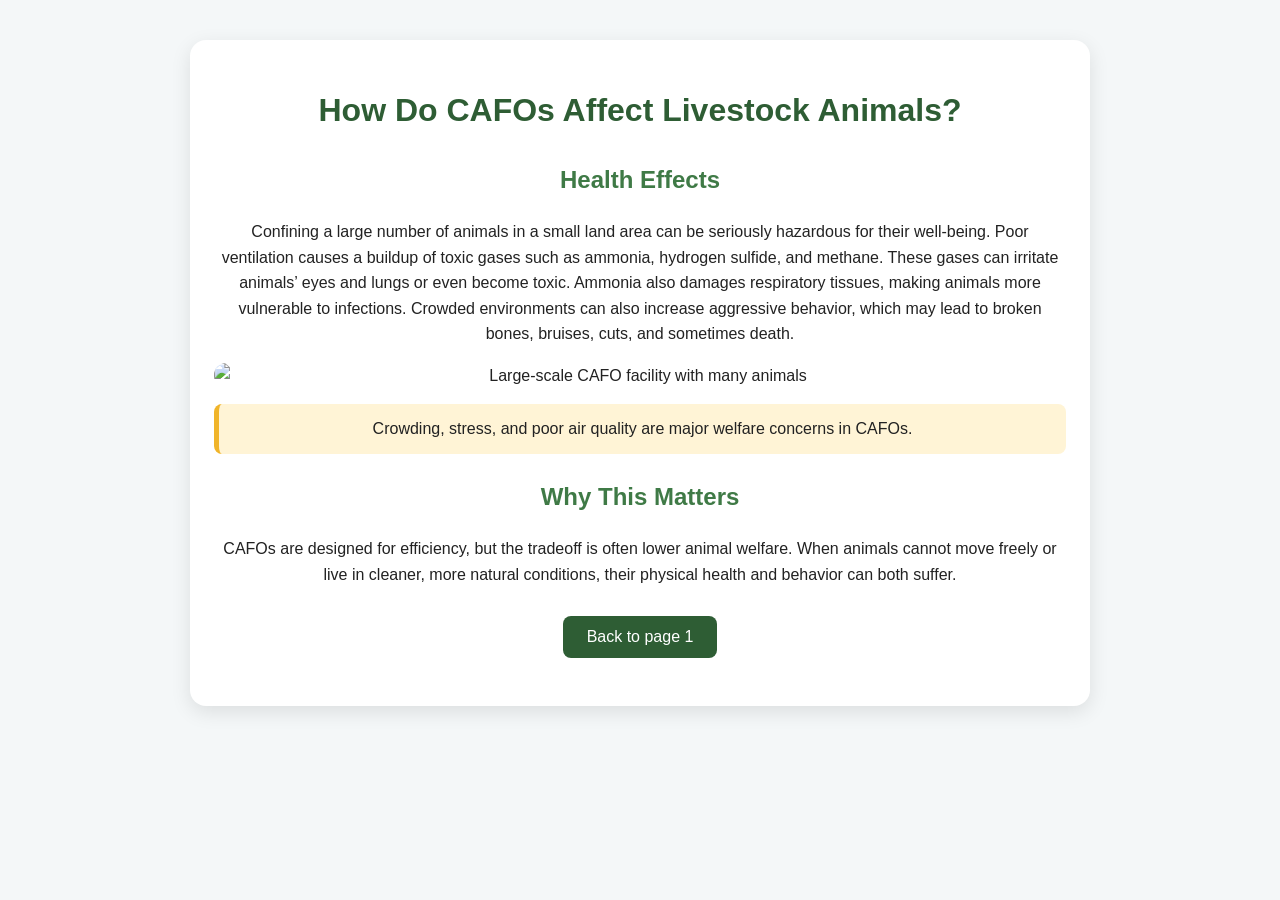
==== index.html @ bf1e8feb "Add files via upload" ====
<!DOCTYPE html>
<html lang="en">

  <head>
    <meta charset="UTF-8">
    <title>Untitled</title>
    <link rel="stylesheet" href="./style.css">

  </head>
    
  <body>
  <html lang="en">
<head>
  <meta charset="UTF-8" />
  <meta name="viewport" content="width=device-width, initial-scale=1.0" />
  <title>How Do CAFOs Affect Livestock Animals?</title>
  <link rel="stylesheet" href="style.css" />
</head>
<body>
  <div class="container">
    <header>
      <h1>How Do CAFOs Affect Livestock Animals?</h1>
<section>
      <h2>Health Effects</h2>
      <p>Confining a large number of animals in a small land area can be seriously hazardous for their well-being. Poor ventilation causes a buildup of toxic gases such as ammonia, hydrogen sulfide, and methane. These gases can irritate animals’ eyes and lungs or even become toxic. Ammonia also damages respiratory tissues, making animals more vulnerable to infections. Crowded environments can also increase aggressive behavior, which may lead to broken bones, bruises, cuts, and sometimes death.</p>
      <img src="https://www.ewg.org/sites/default/files/styles/wide_standard_xl/public/blog/CAFOBlog.jpg?h=2e181f1f&itok=ntE13rsD" alt="Large-scale CAFO facility with many animals">
      <div class="note">Crowding, stress, and poor air quality are major welfare concerns in CAFOs.</div>
    </section>

    <section>
      <h2>Why This Matters</h2>
      <p>CAFOs are designed for efficiency, but the tradeoff is often lower animal welfare. When animals cannot move freely or live in cleaner, more natural conditions, their physical health and behavior can both suffer.</p>
      </section>
      <button id="previousPageBtn">Back to page 1</button>

<script src="script.js"></script>
  </div>
</body>
</html>
    
  </body>
  
</html>
---- style.css ----
* {
  box-sizing: border-box;
}

body {
  margin: 0;
  font-family: Arial, sans-serif;
  background: #f4f7f8;
  color: #222;
  line-height: 1.6;
}

.container {
  max-width: 900px;
  margin: 40px auto;
  padding: 24px;
  background: white;
  border-radius: 16px;
  box-shadow: 0 6px 20px rgba(0, 0, 0, 0.1);
}

header {
  text-align: center;
  margin-bottom: 24px;
}

h1 {
  color: #2e5d34;
  font-size: 2rem;
  margin-bottom: 12px;
}

h2 {
  color: #3f7a46;
  margin-top: 24px;
}

p {
  font-size: 1rem;
  margin-bottom: 16px;
}

img {
  width: 100%;
  max-width: 100%;
  border-radius: 12px;
  margin: 16px 0;
  display: block;
}

.note {
  background: #fff4d6;
  border-left: 5px solid #f0b429;
  padding: 12px 16px;
  border-radius: 8px;
  margin-top: 12px;
}

button {
  display: block;
  margin: 28px auto 0;
  padding: 12px 24px;
  font-size: 1rem;
  background: #2e5d34;
  color: white;
  border: none;
  border-radius: 8px;
  cursor: pointer;
}

button:hover {
  background: #244a2a;
}
---- style.css ----
* {
  box-sizing: border-box;
}

body {
  margin: 0;
  font-family: Arial, sans-serif;
  background: #f4f7f8;
  color: #222;
  line-height: 1.6;
}

.container {
  max-width: 900px;
  margin: 40px auto;
  padding: 24px;
  background: white;
  border-radius: 16px;
  box-shadow: 0 6px 20px rgba(0, 0, 0, 0.1);
}

header {
  text-align: center;
  margin-bottom: 24px;
}

h1 {
  color: #2e5d34;
  font-size: 2rem;
  margin-bottom: 12px;
}

h2 {
  color: #3f7a46;
  margin-top: 24px;
}

p {
  font-size: 1rem;
  margin-bottom: 16px;
}

img {
  width: 100%;
  max-width: 100%;
  border-radius: 12px;
  margin: 16px 0;
  display: block;
}

.note {
  background: #fff4d6;
  border-left: 5px solid #f0b429;
  padding: 12px 16px;
  border-radius: 8px;
  margin-top: 12px;
}

button {
  display: block;
  margin: 28px auto 0;
  padding: 12px 24px;
  font-size: 1rem;
  background: #2e5d34;
  color: white;
  border: none;
  border-radius: 8px;
  cursor: pointer;
}

button:hover {
  background: #244a2a;
}
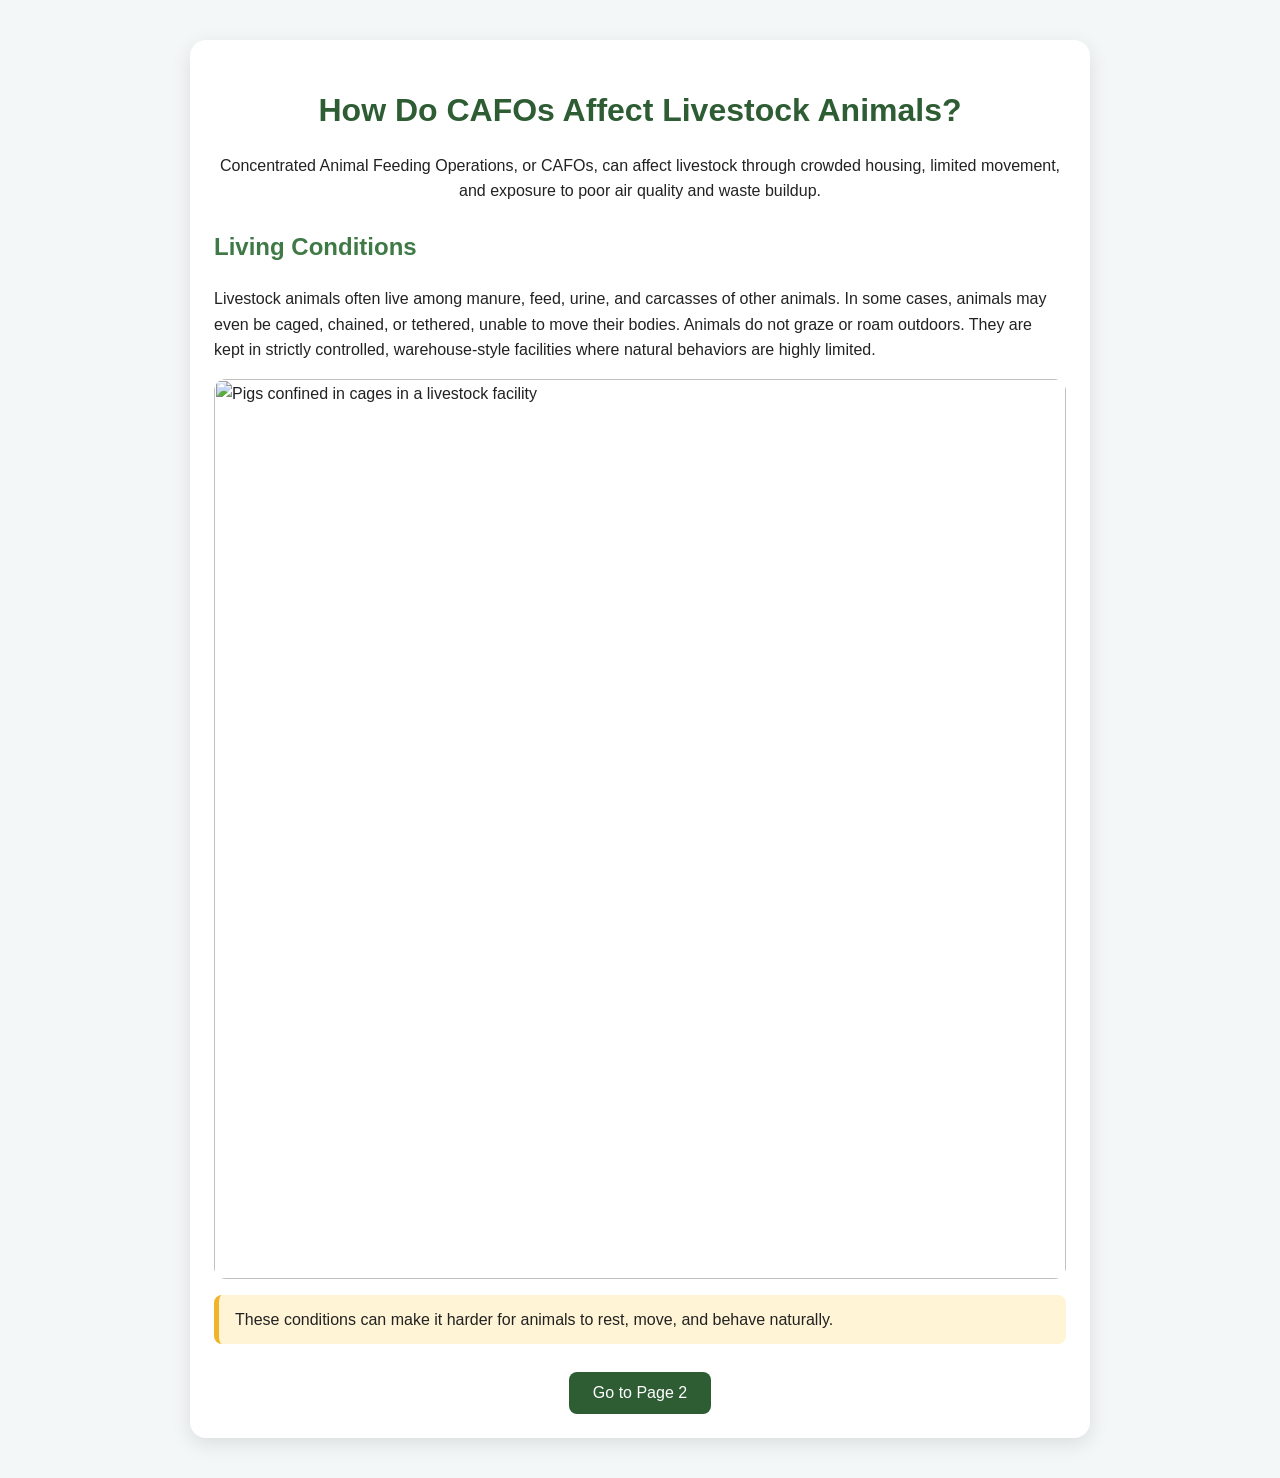
==== commit efc315fb: "Create index.html" ====
--- a/index.html
+++ b/index.html
@@ -1,15 +1,4 @@
-<!DOCTYPE html>
 <html lang="en">
-
-  <head>
-    <meta charset="UTF-8">
-    <title>Untitled</title>
-    <link rel="stylesheet" href="./style.css">
-
-  </head>
-    
-  <body>
-  <html lang="en">
 <head>
   <meta charset="UTF-8" />
   <meta name="viewport" content="width=device-width, initial-scale=1.0" />
@@ -20,24 +9,20 @@
   <div class="container">
     <header>
       <h1>How Do CAFOs Affect Livestock Animals?</h1>
-<section>
-      <h2>Health Effects</h2>
-      <p>Confining a large number of animals in a small land area can be seriously hazardous for their well-being. Poor ventilation causes a buildup of toxic gases such as ammonia, hydrogen sulfide, and methane. These gases can irritate animals’ eyes and lungs or even become toxic. Ammonia also damages respiratory tissues, making animals more vulnerable to infections. Crowded environments can also increase aggressive behavior, which may lead to broken bones, bruises, cuts, and sometimes death.</p>
-      <img src="https://www.ewg.org/sites/default/files/styles/wide_standard_xl/public/blog/CAFOBlog.jpg?h=2e181f1f&itok=ntE13rsD" alt="Large-scale CAFO facility with many animals">
-      <div class="note">Crowding, stress, and poor air quality are major welfare concerns in CAFOs.</div>
-    </section>
+      <p>Concentrated Animal Feeding Operations, or CAFOs, can affect livestock through crowded housing, limited movement, and exposure to poor air quality and waste buildup.</p>
+    </header>
 
     <section>
-      <h2>Why This Matters</h2>
-      <p>CAFOs are designed for efficiency, but the tradeoff is often lower animal welfare. When animals cannot move freely or live in cleaner, more natural conditions, their physical health and behavior can both suffer.</p>
-      </section>
-      <button id="previousPageBtn">Back to page 1</button>
+      <h2>Living Conditions</h2>
+      <p>Livestock animals often live among manure, feed, urine, and carcasses of other animals. In some cases, animals may even be caged, chained, or tethered, unable to move their bodies. Animals do not graze or roam outdoors. They are kept in strictly controlled, warehouse-style facilities where natural behaviors are highly limited.</p>
+      <img src="https://studentorgs.kentlaw.iit.edu/ckjeel/wp-content/uploads/sites/23/2022/12/Pigs-caged.jpg" alt="Pigs confined in cages in a livestock facility">
+      <div class="note">These conditions can make it harder for animals to rest, move, and behave naturally.</div>
+    </section>
+    <button id="nextPageBtn">Go to Page 2</button>
 
 <script src="script.js"></script>
   </div>
 </body>
 </html>
+
     
-  </body>
-  
-</html>
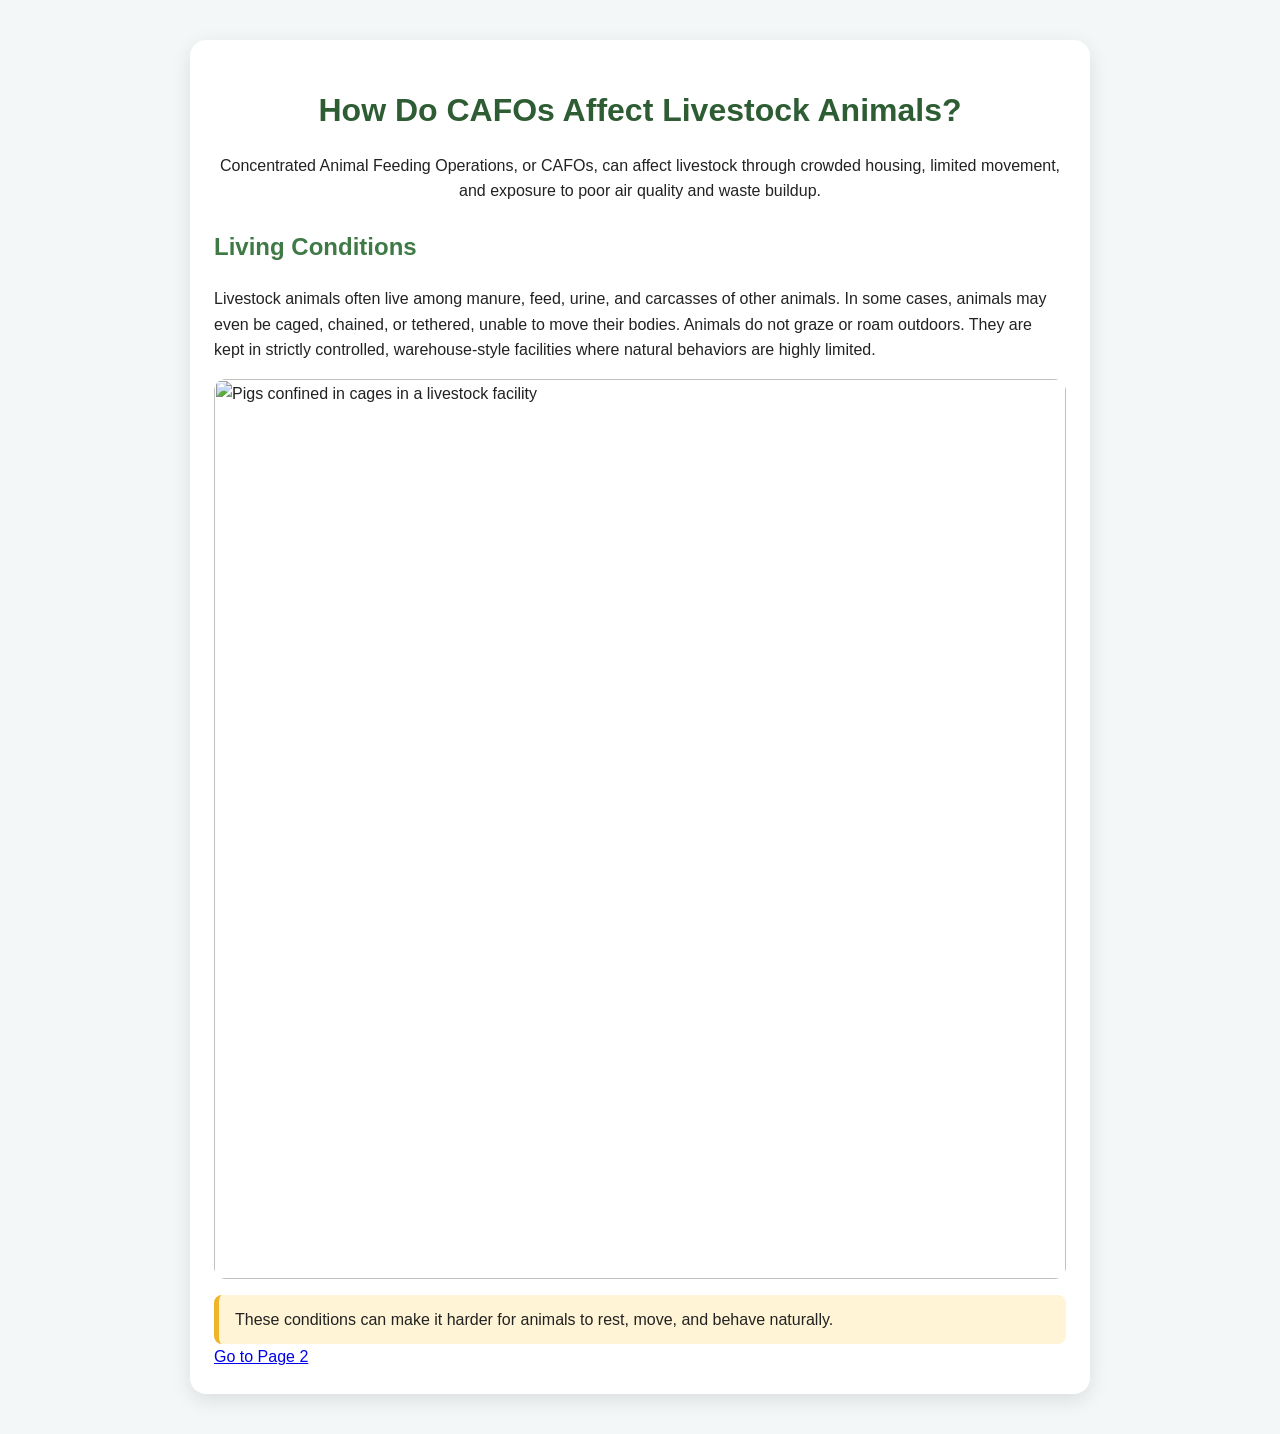
==== commit 5336db47: "index.html" ====
--- a/index.html
+++ b/index.html
@@ -18,8 +18,7 @@
       <img src="https://studentorgs.kentlaw.iit.edu/ckjeel/wp-content/uploads/sites/23/2022/12/Pigs-caged.jpg" alt="Pigs confined in cages in a livestock facility">
       <div class="note">These conditions can make it harder for animals to rest, move, and behave naturally.</div>
     </section>
-    <button id="nextPageBtn">Go to Page 2</button>
-
+    <a href="page2.html">Go to Page 2</a>
 <script src="script.js"></script>
   </div>
 </body>
